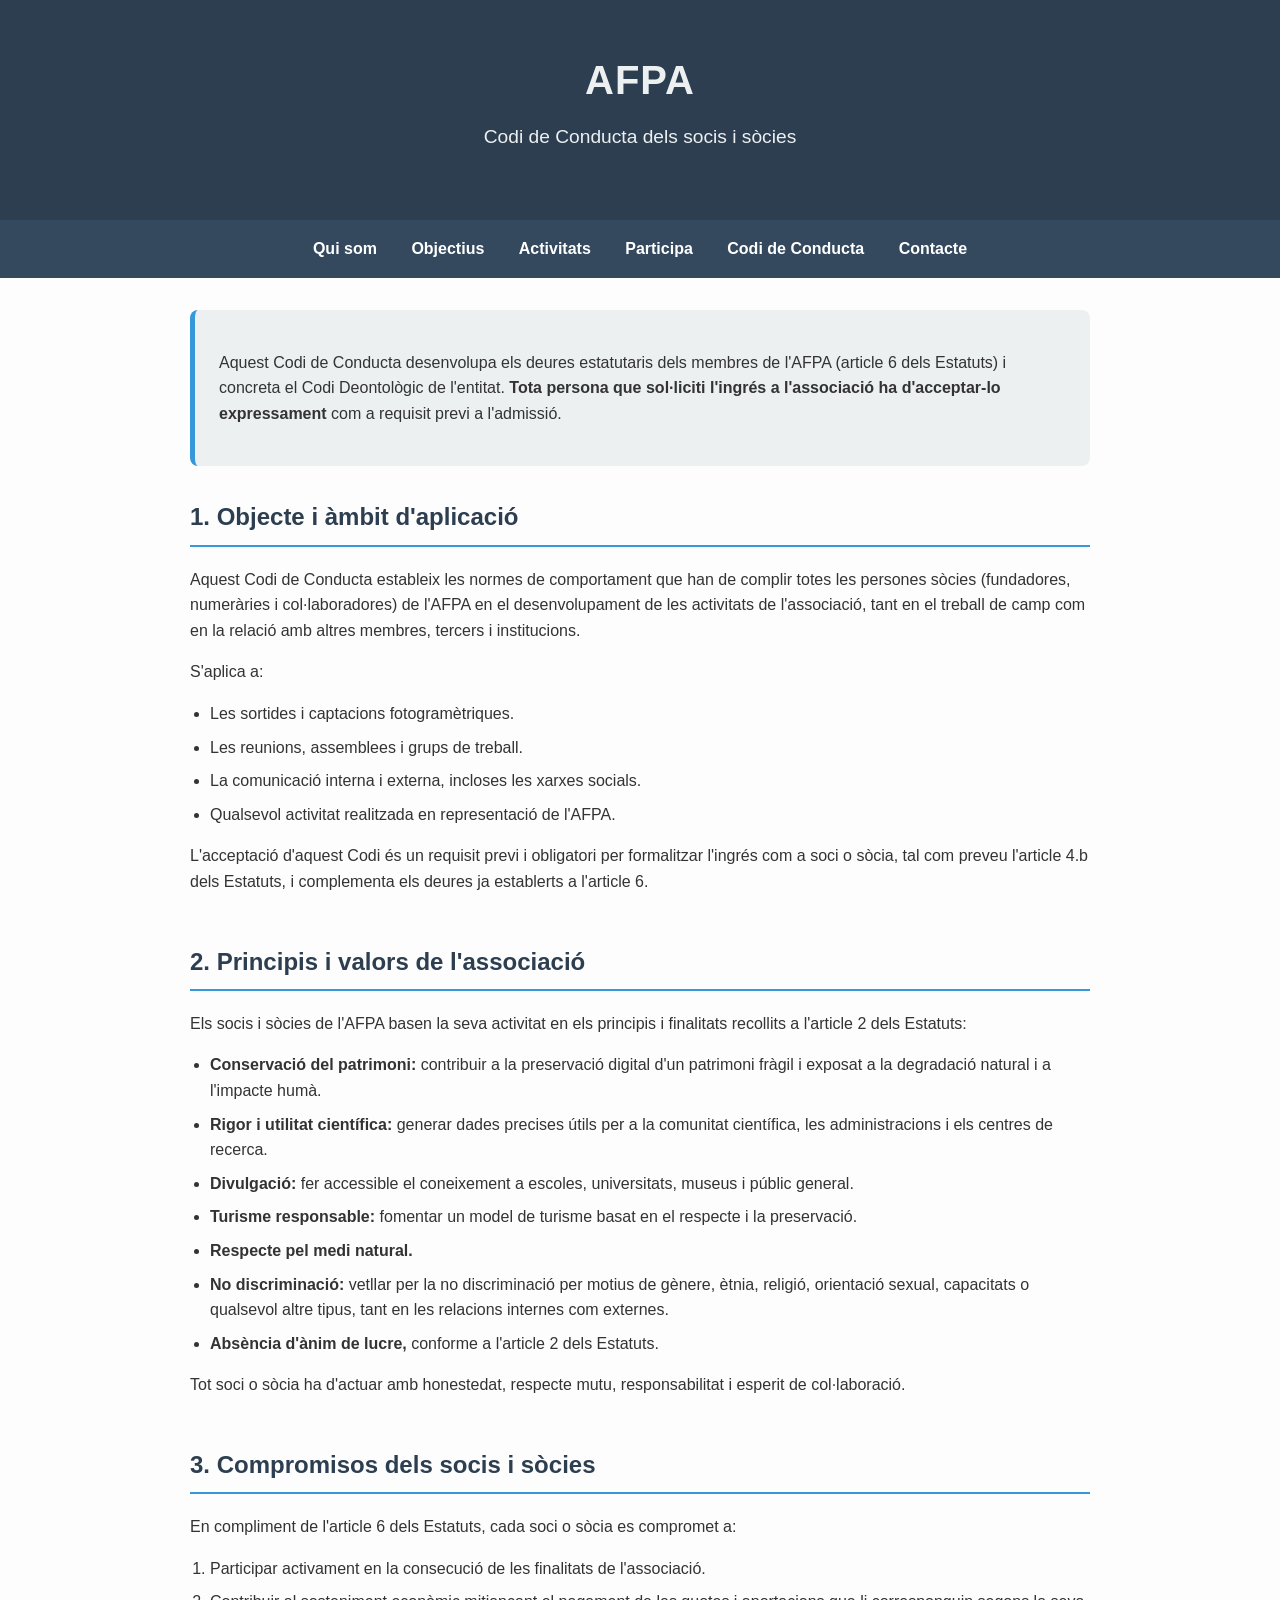
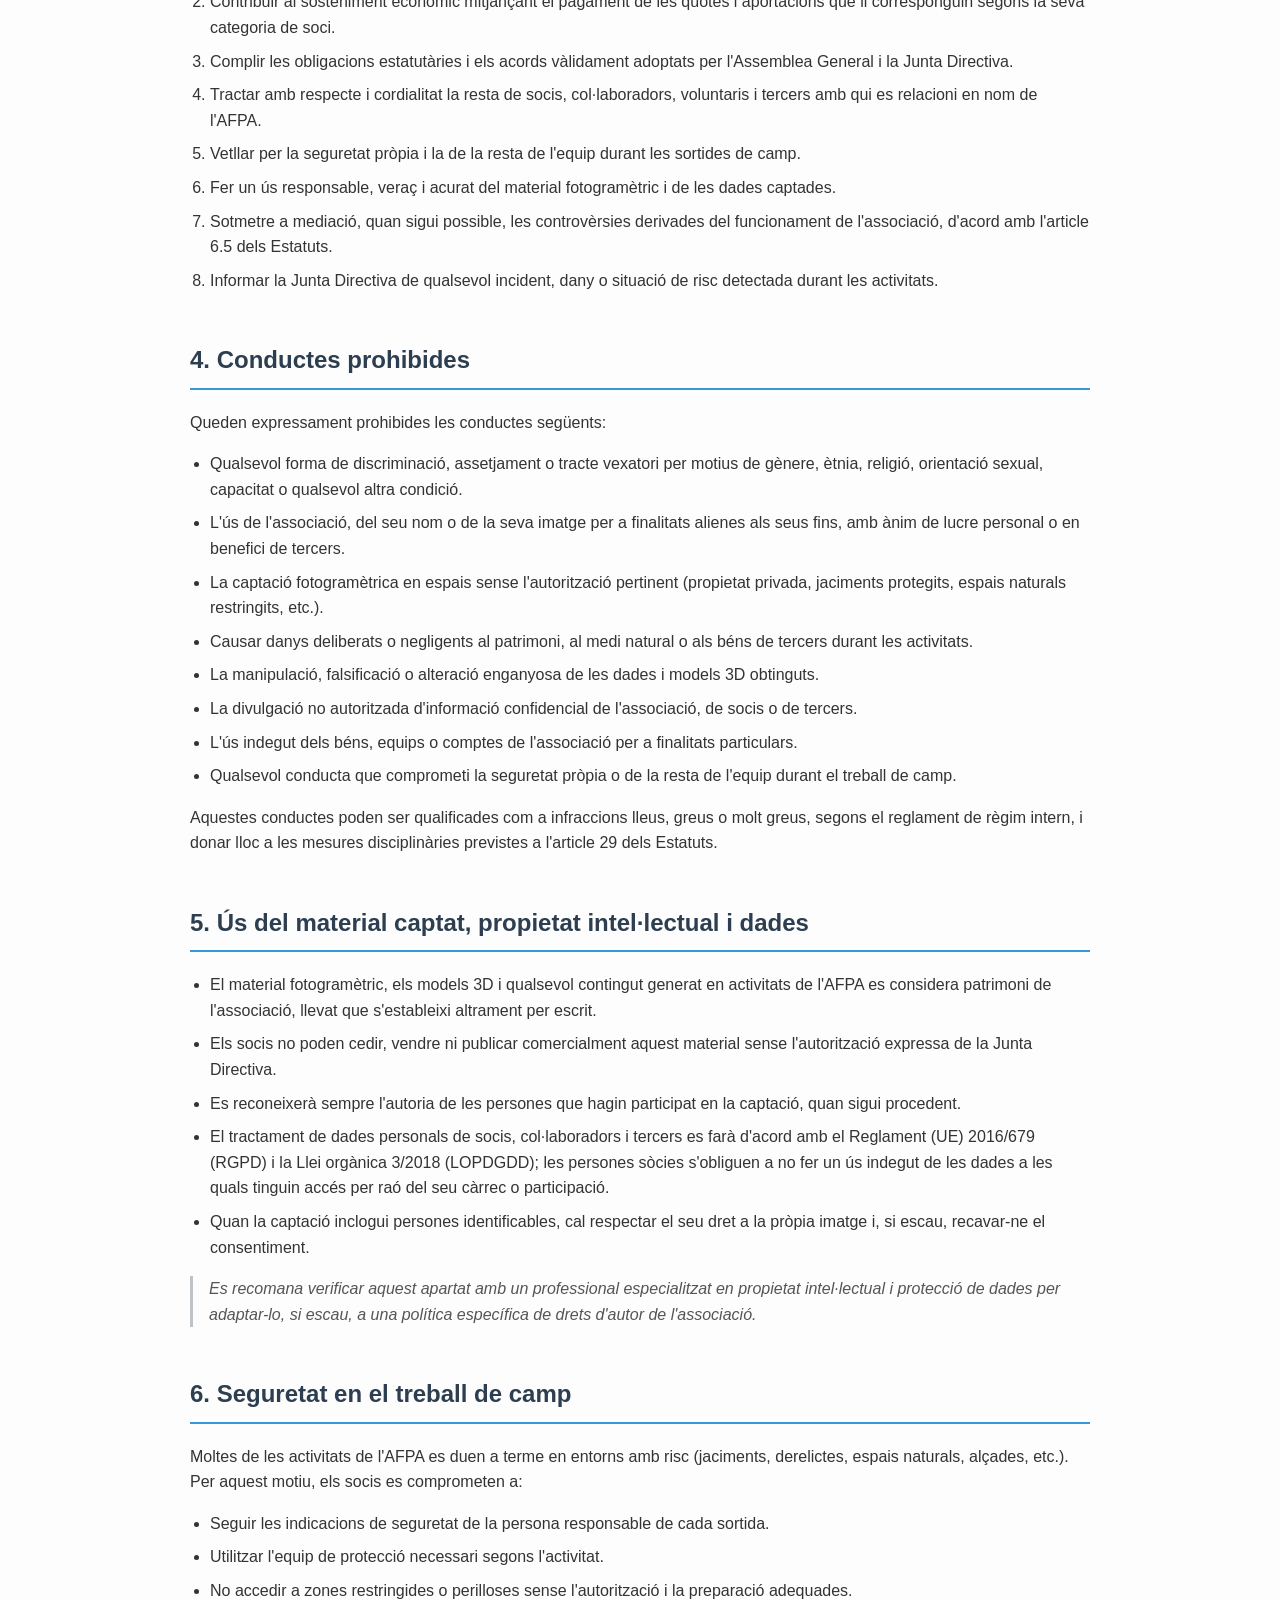
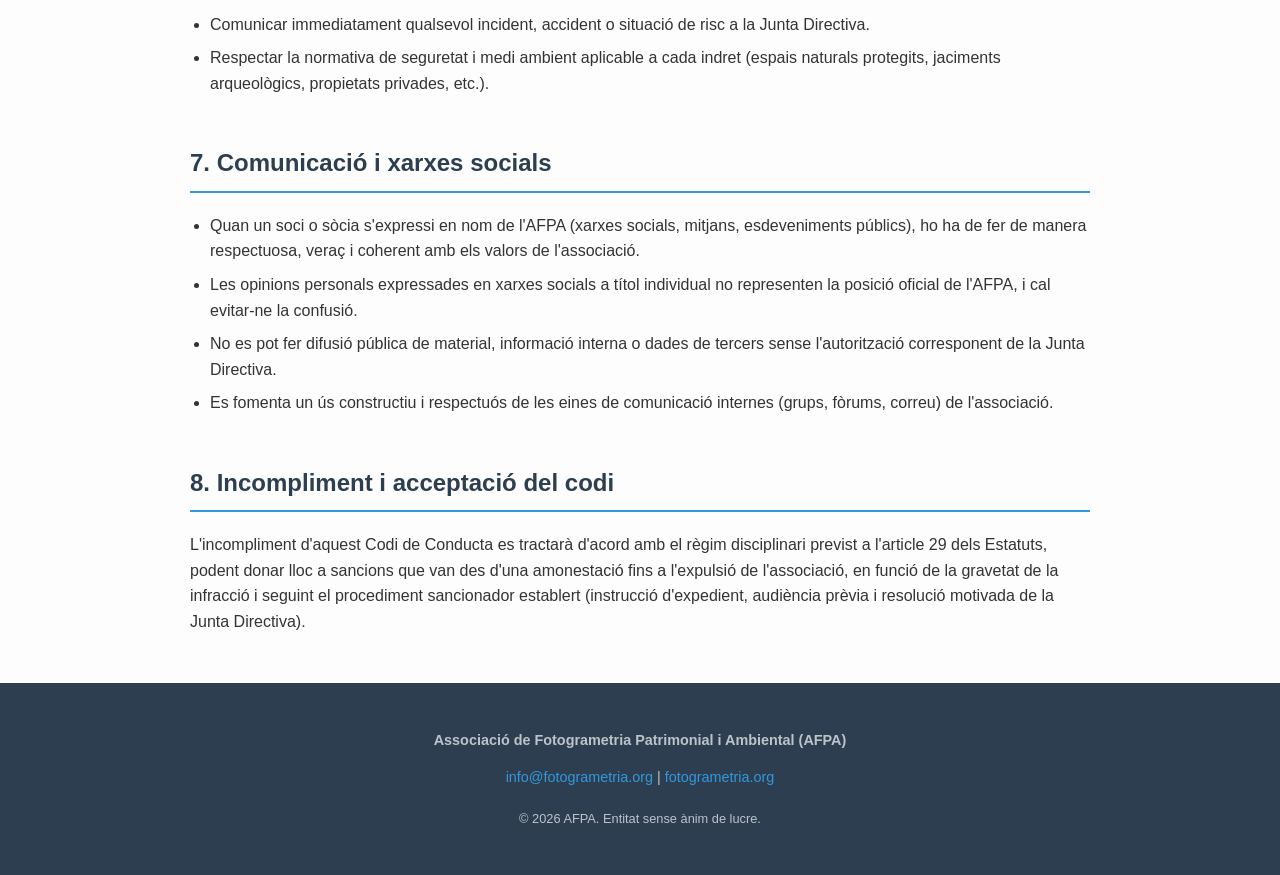
==== codi-conducta.html @ 5bf6170a "Add files via upload" ====
<!DOCTYPE html>
<html lang="ca">
<head>
    <meta charset="UTF-8">
    <meta name="viewport" content="width=device-width, initial-scale=1.0">
    <meta name="description" content="Codi de Conducta dels socis i sòcies de l'Associació de Fotogrametria Patrimonial i Ambiental (AFPA).">
    <title>Codi de Conducta - AFPA</title>
    <style>
        body {
            font-family: 'Segoe UI', Tahoma, Geneva, Verdana, sans-serif;
            line-height: 1.6;
            margin: 0;
            padding: 0;
            color: #333;
            background-color: #fdfdfd;
        }
        header {
            background-color: #2c3e50;
            color: #ecf0f1;
            padding: 3rem 1rem;
            text-align: center;
        }
        header h1 {
            margin: 0;
            font-size: 2.5rem;
            letter-spacing: 1px;
        }
        header p {
            font-size: 1.2rem;
            margin-top: 10px;
            font-weight: 300;
        }
        nav {
            background-color: #34495e;
            padding: 1rem;
            text-align: center;
            position: sticky;
            top: 0;
            z-index: 100;
        }
        nav a {
            color: #fff;
            margin: 0 15px;
            text-decoration: none;
            font-weight: bold;
            transition: color 0.3s;
        }
        nav a:hover {
            color: #3498db;
        }
        main {
            max-width: 900px;
            margin: 2rem auto;
            padding: 0 1.5rem;
        }
        section {
            margin-bottom: 3rem;
        }
        h2 {
            border-bottom: 2px solid #3498db;
            padding-bottom: 0.5rem;
            color: #2c3e50;
            margin-top: 0;
        }
        h3 {
            color: #2c3e50;
        }
        ul, ol {
            padding-left: 20px;
        }
        li {
            margin-bottom: 0.5rem;
        }
        .highlight-box {
            background-color: #ecf0f1;
            padding: 1.5rem;
            border-radius: 8px;
            border-left: 5px solid #3498db;
            margin-bottom: 2rem;
        }
        .toc {
            background-color: #ecf0f1;
            padding: 1.5rem 1.5rem 1.5rem 2.5rem;
            border-radius: 8px;
            margin-bottom: 2.5rem;
        }
        .toc a {
            color: #2c3e50;
            text-decoration: none;
        }
        .toc a:hover {
            color: #3498db;
            text-decoration: underline;
        }
        .note {
            font-style: italic;
            color: #555;
            border-left: 3px solid #bdc3c7;
            padding-left: 1rem;
            margin-top: 1rem;
        }
        .acceptance-box {
            background-color: #2c3e50;
            color: #ecf0f1;
            padding: 2rem;
            border-radius: 8px;
            margin-top: 1rem;
        }
        .acceptance-box p {
            margin: 0;
        }
        .acceptance-form {
            margin-top: 1.5rem;
            display: flex;
            align-items: center;
            gap: 0.75rem;
        }
        .acceptance-form input[type="checkbox"] {
            width: 20px;
            height: 20px;
            flex-shrink: 0;
        }
        .acceptance-form label {
            font-size: 0.95rem;
        }
        footer {
            background-color: #2c3e50;
            color: #bdc3c7;
            text-align: center;
            padding: 2rem 1rem;
            margin-top: 3rem;
            font-size: 0.9rem;
        }
        .contact-info {
            font-weight: bold;
            color: #ecf0f1;
        }
    </style>
</head>
<body>

    <header>
        <h1>AFPA</h1>
        <p>Codi de Conducta dels socis i sòcies</p>
    </header>

    <nav>
        <a href="index.html#qui-som">Qui som</a>
        <a href="index.html#objectius">Objectius</a>
        <a href="index.html#activitats">Activitats</a>
        <a href="index.html#participa">Participa</a>
        <a href="#codi-conducta">Codi de Conducta</a>
        <a href="index.html#contacte">Contacte</a>
    </nav>

    <main id="codi-conducta">

        <section class="highlight-box">
            <p>Aquest Codi de Conducta desenvolupa els deures estatutaris dels membres de l'AFPA (article 6 dels Estatuts) i concreta el Codi Deontològic de l'entitat. <strong>Tota persona que sol·liciti l'ingrés a l'associació ha d'acceptar-lo expressament</strong> com a requisit previ a l'admissió.</p>
        </section>

        <section id="objecte">
            <h2>1. Objecte i àmbit d'aplicació</h2>
            <p>Aquest Codi de Conducta estableix les normes de comportament que han de complir totes les persones sòcies (fundadores, numeràries i col·laboradores) de l'AFPA en el desenvolupament de les activitats de l'associació, tant en el treball de camp com en la relació amb altres membres, tercers i institucions.</p>
            <p>S'aplica a:</p>
            <ul>
                <li>Les sortides i captacions fotogramètriques.</li>
                <li>Les reunions, assemblees i grups de treball.</li>
                <li>La comunicació interna i externa, incloses les xarxes socials.</li>
                <li>Qualsevol activitat realitzada en representació de l'AFPA.</li>
            </ul>
            <p>L'acceptació d'aquest Codi és un requisit previ i obligatori per formalitzar l'ingrés com a soci o sòcia, tal com preveu l'article 4.b dels Estatuts, i complementa els deures ja establerts a l'article 6.</p>
        </section>

        <section id="principis">
            <h2>2. Principis i valors de l'associació</h2>
            <p>Els socis i sòcies de l'AFPA basen la seva activitat en els principis i finalitats recollits a l'article 2 dels Estatuts:</p>
            <ul>
                <li><strong>Conservació del patrimoni:</strong> contribuir a la preservació digital d'un patrimoni fràgil i exposat a la degradació natural i a l'impacte humà.</li>
                <li><strong>Rigor i utilitat científica:</strong> generar dades precises útils per a la comunitat científica, les administracions i els centres de recerca.</li>
                <li><strong>Divulgació:</strong> fer accessible el coneixement a escoles, universitats, museus i públic general.</li>
                <li><strong>Turisme responsable:</strong> fomentar un model de turisme basat en el respecte i la preservació.</li>
                <li><strong>Respecte pel medi natural.</strong></li>
                <li><strong>No discriminació:</strong> vetllar per la no discriminació per motius de gènere, ètnia, religió, orientació sexual, capacitats o qualsevol altre tipus, tant en les relacions internes com externes.</li>
                <li><strong>Absència d'ànim de lucre,</strong> conforme a l'article 2 dels Estatuts.</li>
            </ul>
            <p>Tot soci o sòcia ha d'actuar amb honestedat, respecte mutu, responsabilitat i esperit de col·laboració.</p>
        </section>

        <section id="compromisos">
            <h2>3. Compromisos dels socis i sòcies</h2>
            <p>En compliment de l'article 6 dels Estatuts, cada soci o sòcia es compromet a:</p>
            <ol>
                <li>Participar activament en la consecució de les finalitats de l'associació.</li>
                <li>Contribuir al sosteniment econòmic mitjançant el pagament de les quotes i aportacions que li corresponguin segons la seva categoria de soci.</li>
                <li>Complir les obligacions estatutàries i els acords vàlidament adoptats per l'Assemblea General i la Junta Directiva.</li>
                <li>Tractar amb respecte i cordialitat la resta de socis, col·laboradors, voluntaris i tercers amb qui es relacioni en nom de l'AFPA.</li>
                <li>Vetllar per la seguretat pròpia i la de la resta de l'equip durant les sortides de camp.</li>
                <li>Fer un ús responsable, veraç i acurat del material fotogramètric i de les dades captades.</li>
                <li>Sotmetre a mediació, quan sigui possible, les controvèrsies derivades del funcionament de l'associació, d'acord amb l'article 6.5 dels Estatuts.</li>
                <li>Informar la Junta Directiva de qualsevol incident, dany o situació de risc detectada durant les activitats.</li>
            </ol>
        </section>

        <section id="prohibides">
            <h2>4. Conductes prohibides</h2>
            <p>Queden expressament prohibides les conductes següents:</p>
            <ul>
                <li>Qualsevol forma de discriminació, assetjament o tracte vexatori per motius de gènere, ètnia, religió, orientació sexual, capacitat o qualsevol altra condició.</li>
                <li>L'ús de l'associació, del seu nom o de la seva imatge per a finalitats alienes als seus fins, amb ànim de lucre personal o en benefici de tercers.</li>
                <li>La captació fotogramètrica en espais sense l'autorització pertinent (propietat privada, jaciments protegits, espais naturals restringits, etc.).</li>
                <li>Causar danys deliberats o negligents al patrimoni, al medi natural o als béns de tercers durant les activitats.</li>
                <li>La manipulació, falsificació o alteració enganyosa de les dades i models 3D obtinguts.</li>
                <li>La divulgació no autoritzada d'informació confidencial de l'associació, de socis o de tercers.</li>
                <li>L'ús indegut dels béns, equips o comptes de l'associació per a finalitats particulars.</li>
                <li>Qualsevol conducta que comprometi la seguretat pròpia o de la resta de l'equip durant el treball de camp.</li>
            </ul>
            <p>Aquestes conductes poden ser qualificades com a infraccions lleus, greus o molt greus, segons el reglament de règim intern, i donar lloc a les mesures disciplinàries previstes a l'article 29 dels Estatuts.</p>
        </section>

        <section id="material">
            <h2>5. Ús del material captat, propietat intel·lectual i dades</h2>
            <ul>
                <li>El material fotogramètric, els models 3D i qualsevol contingut generat en activitats de l'AFPA es considera patrimoni de l'associació, llevat que s'estableixi altrament per escrit.</li>
                <li>Els socis no poden cedir, vendre ni publicar comercialment aquest material sense l'autorització expressa de la Junta Directiva.</li>
                <li>Es reconeixerà sempre l'autoria de les persones que hagin participat en la captació, quan sigui procedent.</li>
                <li>El tractament de dades personals de socis, col·laboradors i tercers es farà d'acord amb el Reglament (UE) 2016/679 (RGPD) i la Llei orgànica 3/2018 (LOPDGDD); les persones sòcies s'obliguen a no fer un ús indegut de les dades a les quals tinguin accés per raó del seu càrrec o participació.</li>
                <li>Quan la captació inclogui persones identificables, cal respectar el seu dret a la pròpia imatge i, si escau, recavar-ne el consentiment.</li>
            </ul>
            <p class="note">Es recomana verificar aquest apartat amb un professional especialitzat en propietat intel·lectual i protecció de dades per adaptar-lo, si escau, a una política específica de drets d'autor de l'associació.</p>
        </section>

        <section id="seguretat">
            <h2>6. Seguretat en el treball de camp</h2>
            <p>Moltes de les activitats de l'AFPA es duen a terme en entorns amb risc (jaciments, derelictes, espais naturals, alçades, etc.). Per aquest motiu, els socis es comprometen a:</p>
            <ul>
                <li>Seguir les indicacions de seguretat de la persona responsable de cada sortida.</li>
                <li>Utilitzar l'equip de protecció necessari segons l'activitat.</li>
                <li>No accedir a zones restringides o perilloses sense l'autorització i la preparació adequades.</li>
                <li>Comunicar immediatament qualsevol incident, accident o situació de risc a la Junta Directiva.</li>
                <li>Respectar la normativa de seguretat i medi ambient aplicable a cada indret (espais naturals protegits, jaciments arqueològics, propietats privades, etc.).</li>
            </ul>
        </section>

        <section id="comunicacio">
            <h2>7. Comunicació i xarxes socials</h2>
            <ul>
                <li>Quan un soci o sòcia s'expressi en nom de l'AFPA (xarxes socials, mitjans, esdeveniments públics), ho ha de fer de manera respectuosa, veraç i coherent amb els valors de l'associació.</li>
                <li>Les opinions personals expressades en xarxes socials a títol individual no representen la posició oficial de l'AFPA, i cal evitar-ne la confusió.</li>
                <li>No es pot fer difusió pública de material, informació interna o dades de tercers sense l'autorització corresponent de la Junta Directiva.</li>
                <li>Es fomenta un ús constructiu i respectuós de les eines de comunicació internes (grups, fòrums, correu) de l'associació.</li>
            </ul>
        </section>

        <section id="incompliment">
            <h2>8. Incompliment i acceptació del codi</h2>
            <p>L'incompliment d'aquest Codi de Conducta es tractarà d'acord amb el règim disciplinari previst a l'article 29 dels Estatuts, podent donar lloc a sancions que van des d'una amonestació fins a l'expulsió de l'associació, en funció de la gravetat de la infracció i seguint el procediment sancionador establert (instrucció d'expedient, audiència prèvia i resolució motivada de la Junta Directiva).</p>
        </section>

    </main>

    <footer id="contacte">
        <p><strong>Associació de Fotogrametria Patrimonial i Ambiental (AFPA)</strong></p>
        <p><a href="mailto:info@fotogrametria.org" style="color: #3498db; text-decoration: none;">info@fotogrametria.org</a> | <a href="http://fotogrametria.org" style="color: #3498db; text-decoration: none;">fotogrametria.org</a></p>
        <p style="margin-top: 20px; font-size: 0.8rem;">&copy; 2026 AFPA. Entitat sense ànim de lucre.</p>
    </footer>

</body>
</html>
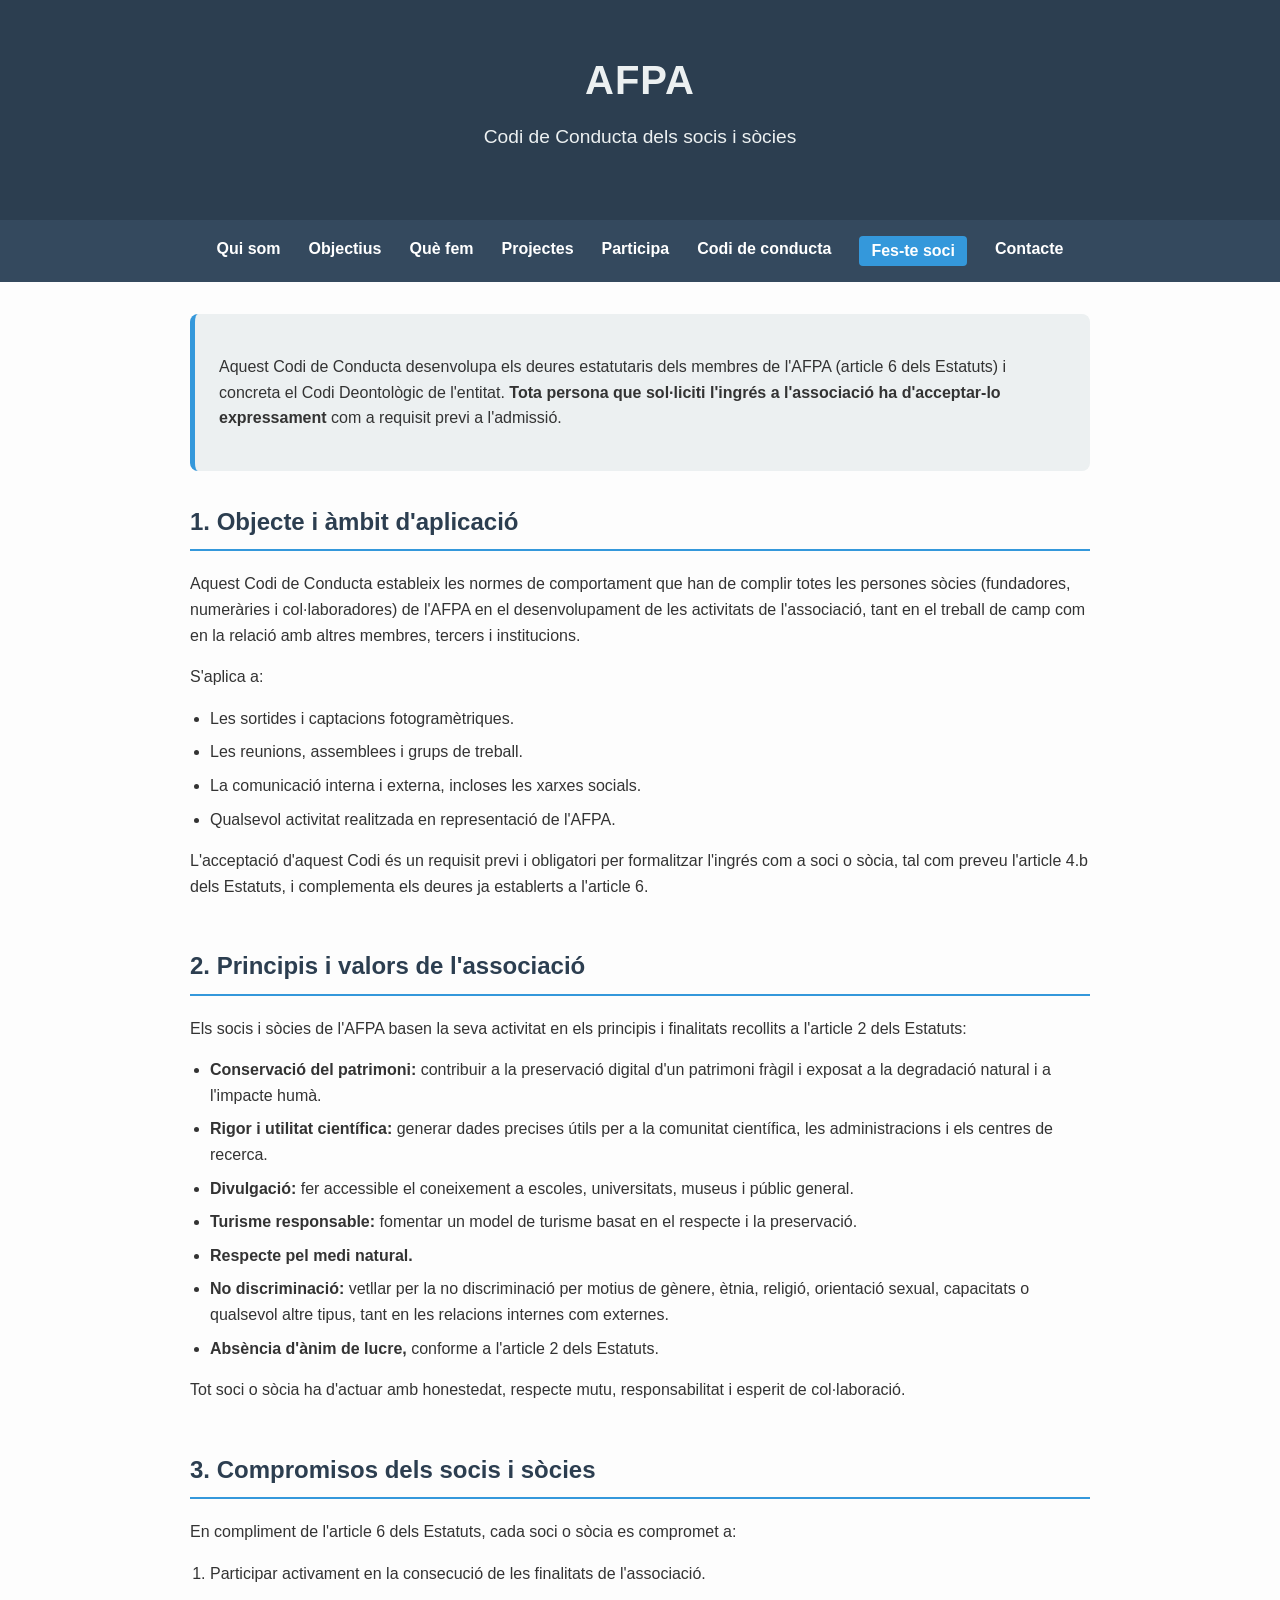
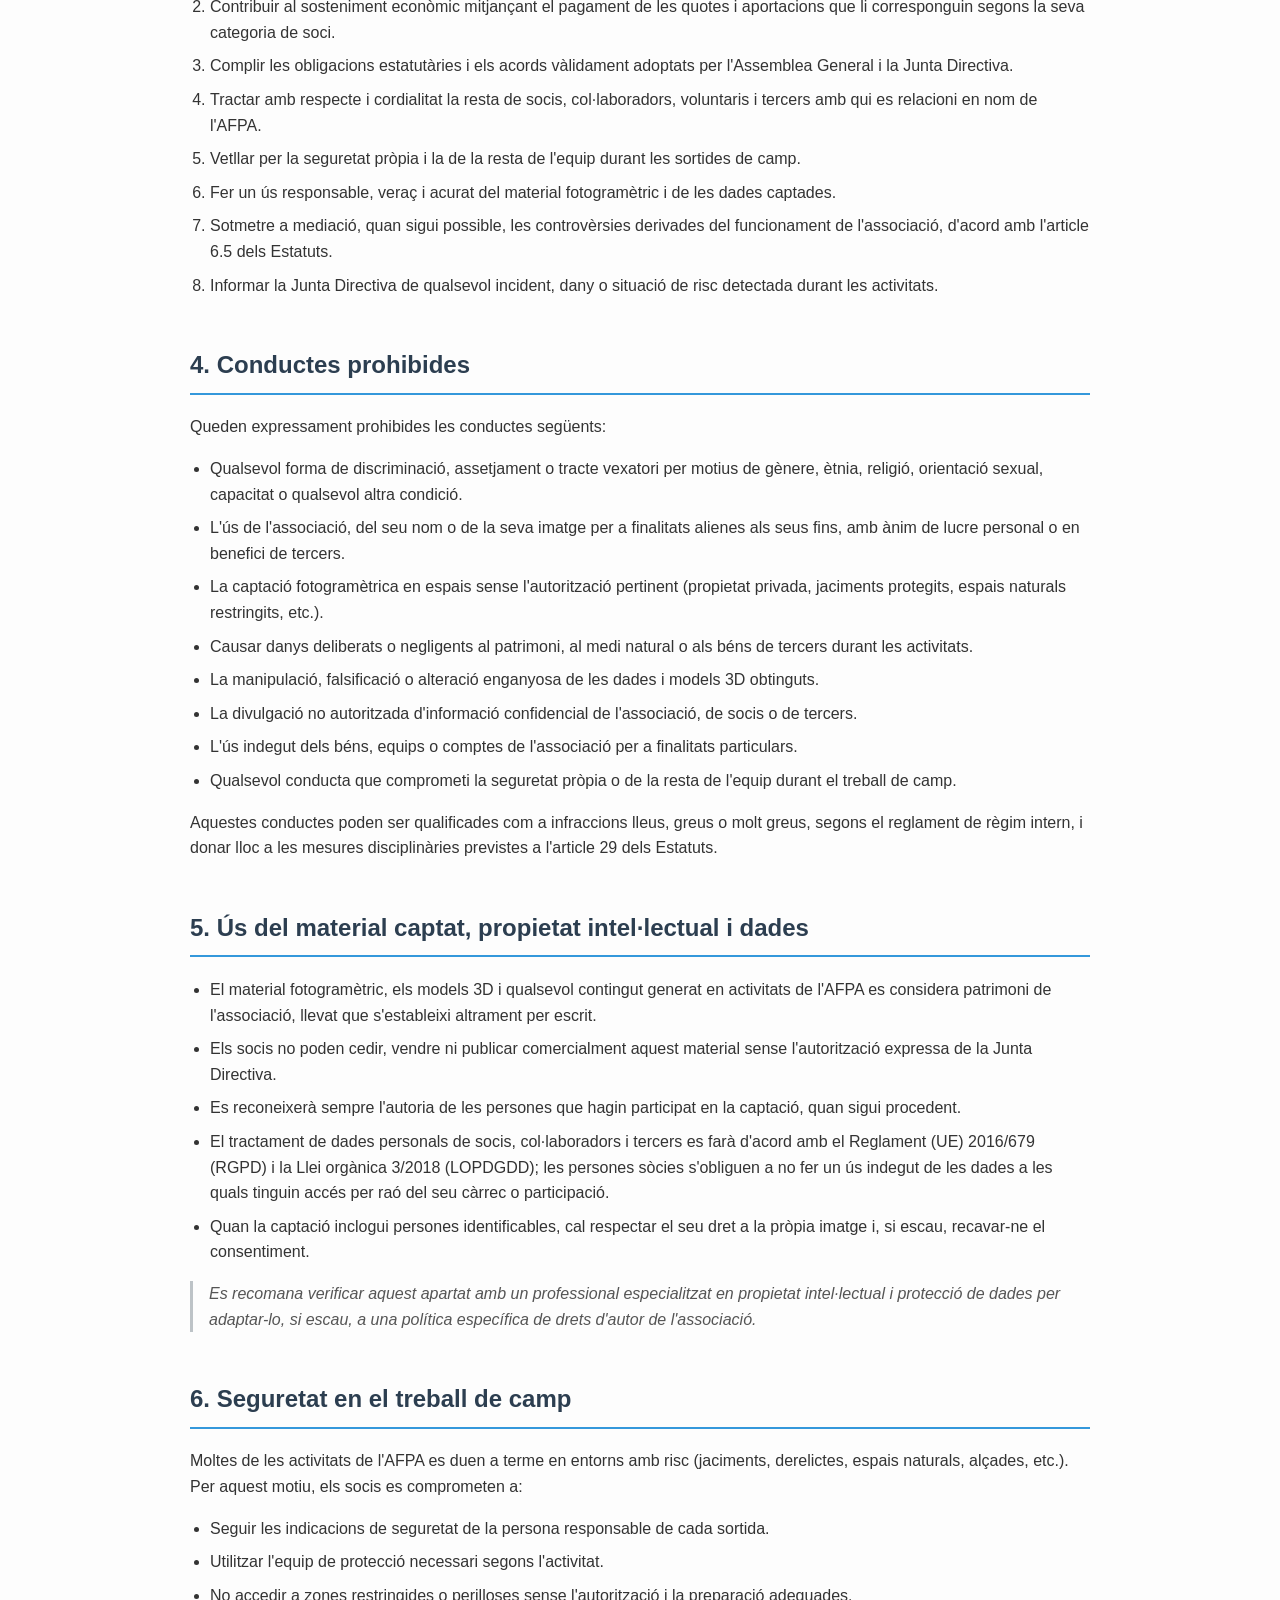
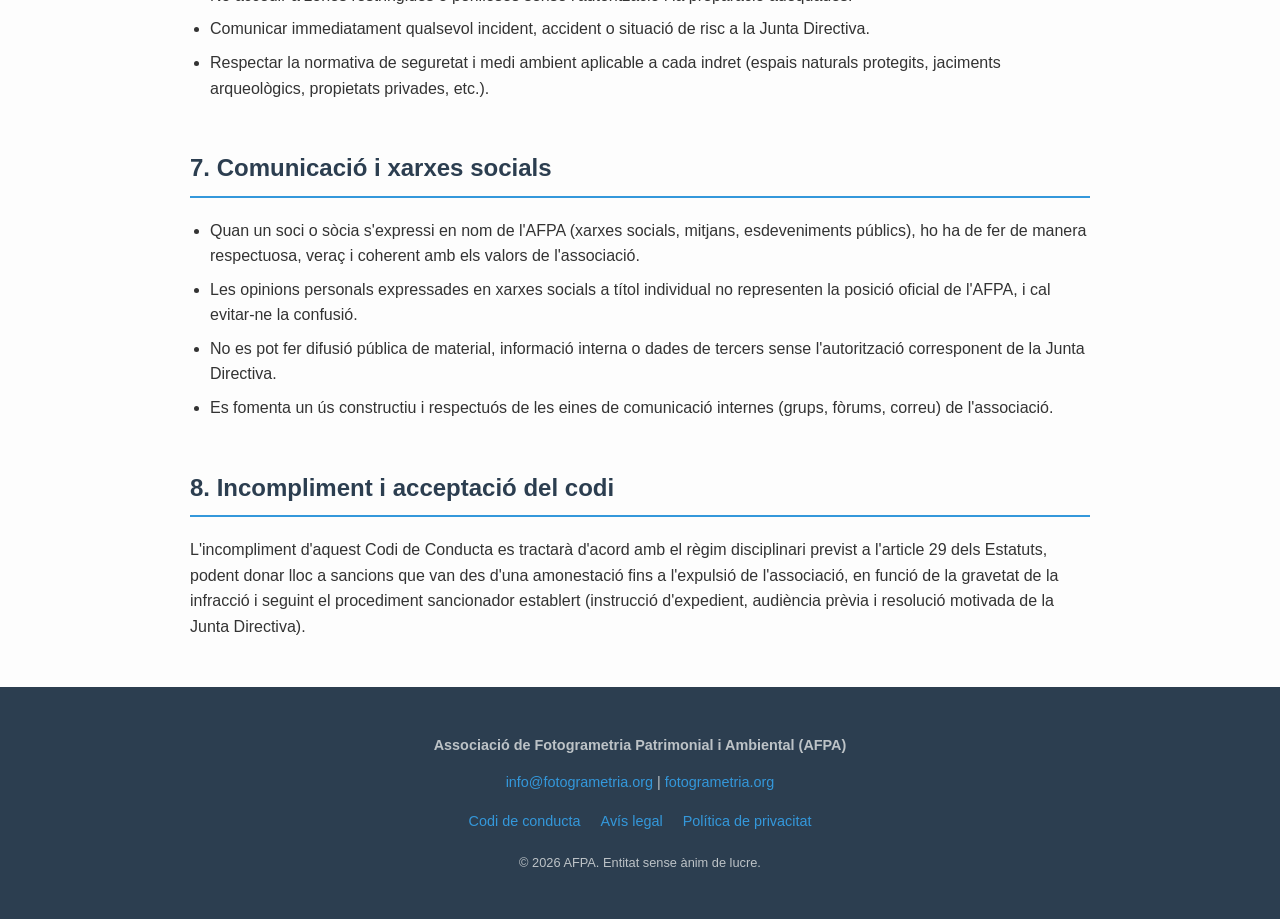
==== commit a328e4b1: "Actualització pàgina web." ====
--- a/codi-conducta.html
+++ b/codi-conducta.html
@@ -3,139 +3,19 @@
 <head>
     <meta charset="UTF-8">
     <meta name="viewport" content="width=device-width, initial-scale=1.0">
+    <title>Codi de Conducta - AFPA</title>
     <meta name="description" content="Codi de Conducta dels socis i sòcies de l'Associació de Fotogrametria Patrimonial i Ambiental (AFPA).">
-    <title>Codi de Conducta - AFPA</title>
-    <style>
-        body {
-            font-family: 'Segoe UI', Tahoma, Geneva, Verdana, sans-serif;
-            line-height: 1.6;
-            margin: 0;
-            padding: 0;
-            color: #333;
-            background-color: #fdfdfd;
-        }
-        header {
-            background-color: #2c3e50;
-            color: #ecf0f1;
-            padding: 3rem 1rem;
-            text-align: center;
-        }
-        header h1 {
-            margin: 0;
-            font-size: 2.5rem;
-            letter-spacing: 1px;
-        }
-        header p {
-            font-size: 1.2rem;
-            margin-top: 10px;
-            font-weight: 300;
-        }
-        nav {
-            background-color: #34495e;
-            padding: 1rem;
-            text-align: center;
-            position: sticky;
-            top: 0;
-            z-index: 100;
-        }
-        nav a {
-            color: #fff;
-            margin: 0 15px;
-            text-decoration: none;
-            font-weight: bold;
-            transition: color 0.3s;
-        }
-        nav a:hover {
-            color: #3498db;
-        }
-        main {
-            max-width: 900px;
-            margin: 2rem auto;
-            padding: 0 1.5rem;
-        }
-        section {
-            margin-bottom: 3rem;
-        }
-        h2 {
-            border-bottom: 2px solid #3498db;
-            padding-bottom: 0.5rem;
-            color: #2c3e50;
-            margin-top: 0;
-        }
-        h3 {
-            color: #2c3e50;
-        }
-        ul, ol {
-            padding-left: 20px;
-        }
-        li {
-            margin-bottom: 0.5rem;
-        }
-        .highlight-box {
-            background-color: #ecf0f1;
-            padding: 1.5rem;
-            border-radius: 8px;
-            border-left: 5px solid #3498db;
-            margin-bottom: 2rem;
-        }
-        .toc {
-            background-color: #ecf0f1;
-            padding: 1.5rem 1.5rem 1.5rem 2.5rem;
-            border-radius: 8px;
-            margin-bottom: 2.5rem;
-        }
-        .toc a {
-            color: #2c3e50;
-            text-decoration: none;
-        }
-        .toc a:hover {
-            color: #3498db;
-            text-decoration: underline;
-        }
-        .note {
-            font-style: italic;
-            color: #555;
-            border-left: 3px solid #bdc3c7;
-            padding-left: 1rem;
-            margin-top: 1rem;
-        }
-        .acceptance-box {
-            background-color: #2c3e50;
-            color: #ecf0f1;
-            padding: 2rem;
-            border-radius: 8px;
-            margin-top: 1rem;
-        }
-        .acceptance-box p {
-            margin: 0;
-        }
-        .acceptance-form {
-            margin-top: 1.5rem;
-            display: flex;
-            align-items: center;
-            gap: 0.75rem;
-        }
-        .acceptance-form input[type="checkbox"] {
-            width: 20px;
-            height: 20px;
-            flex-shrink: 0;
-        }
-        .acceptance-form label {
-            font-size: 0.95rem;
-        }
-        footer {
-            background-color: #2c3e50;
-            color: #bdc3c7;
-            text-align: center;
-            padding: 2rem 1rem;
-            margin-top: 3rem;
-            font-size: 0.9rem;
-        }
-        .contact-info {
-            font-weight: bold;
-            color: #ecf0f1;
-        }
-    </style>
+    <link rel="canonical" href="https://fotogrametria.org/codi-conducta.html">
+    <link rel="icon" href="favicon.svg" type="image/svg+xml">
+    <meta property="og:type" content="website">
+    <meta property="og:site_name" content="AFPA">
+    <meta property="og:title" content="Codi de Conducta - AFPA">
+    <meta property="og:description" content="Codi de Conducta dels socis i sòcies de l'Associació de Fotogrametria Patrimonial i Ambiental (AFPA).">
+    <meta property="og:url" content="https://fotogrametria.org/codi-conducta.html">
+    <meta property="og:image" content="https://fotogrametria.org/images/thalassa.jpg">
+    <meta property="og:locale" content="ca_ES">
+    <meta name="twitter:card" content="summary_large_image">
+    <link rel="stylesheet" href="style.css">
 </head>
 <body>
 
@@ -144,13 +24,15 @@
         <p>Codi de Conducta dels socis i sòcies</p>
     </header>
 
-    <nav>
+    <nav aria-label="Navegació principal">
         <a href="index.html#qui-som">Qui som</a>
         <a href="index.html#objectius">Objectius</a>
-        <a href="index.html#activitats">Activitats</a>
+        <a href="index.html#activitats">Què fem</a>
+        <a href="index.html#projectes">Projectes</a>
         <a href="index.html#participa">Participa</a>
-        <a href="#codi-conducta">Codi de Conducta</a>
-        <a href="index.html#contacte">Contacte</a>
+        <a href="codi-conducta.html">Codi de conducta</a>
+        <a href="alta-soci.html" class="nav-cta">Fes-te soci</a>
+        <a href="#contacte">Contacte</a>
     </nav>
 
     <main id="codi-conducta">
@@ -261,8 +143,13 @@
 
     <footer id="contacte">
         <p><strong>Associació de Fotogrametria Patrimonial i Ambiental (AFPA)</strong></p>
-        <p><a href="mailto:info@fotogrametria.org" style="color: #3498db; text-decoration: none;">info@fotogrametria.org</a> | <a href="http://fotogrametria.org" style="color: #3498db; text-decoration: none;">fotogrametria.org</a></p>
-        <p style="margin-top: 20px; font-size: 0.8rem;">&copy; 2026 AFPA. Entitat sense ànim de lucre.</p>
+        <p><a href="mailto:info@fotogrametria.org">info@fotogrametria.org</a> | <a href="https://fotogrametria.org">fotogrametria.org</a></p>
+        <p class="footer-links">
+            <a href="codi-conducta.html">Codi de conducta</a>
+            <a href="avis-legal.html">Avís legal</a>
+            <a href="privacitat.html">Política de privacitat</a>
+        </p>
+        <p class="footer-small">&copy; 2026 AFPA. Entitat sense ànim de lucre.</p>
     </footer>
 
 </body>
--- a/style.css
+++ b/style.css
@@ -0,0 +1,312 @@
+body {
+    font-family: 'Segoe UI', Tahoma, Geneva, Verdana, sans-serif;
+    line-height: 1.6;
+    margin: 0;
+    padding: 0;
+    color: #333;
+    background-color: #fdfdfd;
+}
+header {
+    background-color: #2c3e50;
+    color: #ecf0f1;
+    padding: 3rem 1rem;
+    text-align: center;
+}
+header h1 {
+    margin: 0;
+    font-size: 2.5rem;
+    letter-spacing: 1px;
+}
+header p {
+    font-size: 1.2rem;
+    margin-top: 10px;
+    font-weight: 300;
+}
+nav {
+    background-color: #34495e;
+    padding: 1rem;
+    position: sticky;
+    top: 0;
+    z-index: 100;
+    display: flex;
+    flex-wrap: wrap;
+    justify-content: center;
+    gap: 0.5rem 1.75rem;
+}
+nav a {
+    color: #fff;
+    text-decoration: none;
+    font-weight: bold;
+    transition: color 0.3s;
+}
+nav a:hover {
+    color: #3498db;
+}
+main {
+    max-width: 900px;
+    margin: 2rem auto;
+    padding: 0 1.5rem;
+}
+section {
+    margin-bottom: 3rem;
+}
+h2 {
+    border-bottom: 2px solid #3498db;
+    padding-bottom: 0.5rem;
+    color: #2c3e50;
+    margin-top: 0;
+}
+h3 {
+    color: #2c3e50;
+}
+ul, ol {
+    padding-left: 20px;
+}
+li {
+    margin-bottom: 0.5rem;
+}
+.highlight-box {
+    background-color: #ecf0f1;
+    padding: 1.5rem;
+    border-radius: 8px;
+    border-left: 5px solid #3498db;
+    margin-bottom: 2rem;
+}
+.toc {
+    background-color: #ecf0f1;
+    padding: 1.5rem 1.5rem 1.5rem 2.5rem;
+    border-radius: 8px;
+    margin-bottom: 2.5rem;
+}
+.toc a {
+    color: #2c3e50;
+    text-decoration: none;
+}
+.toc a:hover {
+    color: #3498db;
+    text-decoration: underline;
+}
+.note {
+    font-style: italic;
+    color: #555;
+    border-left: 3px solid #bdc3c7;
+    padding-left: 1rem;
+    margin-top: 1rem;
+}
+.acceptance-box {
+    background-color: #2c3e50;
+    color: #ecf0f1;
+    padding: 2rem;
+    border-radius: 8px;
+    margin-top: 1rem;
+}
+.acceptance-box p {
+    margin: 0;
+}
+.acceptance-form {
+    margin-top: 1.5rem;
+    display: flex;
+    align-items: center;
+    gap: 0.75rem;
+}
+.acceptance-form input[type="checkbox"] {
+    width: 20px;
+    height: 20px;
+    flex-shrink: 0;
+}
+.acceptance-form label {
+    font-size: 0.95rem;
+}
+footer {
+    background-color: #2c3e50;
+    color: #bdc3c7;
+    text-align: center;
+    padding: 2rem 1rem;
+    margin-top: 3rem;
+    font-size: 0.9rem;
+}
+.contact-info {
+    font-weight: bold;
+    color: #ecf0f1;
+}
+    
+
+a {
+    color: #2980b9;
+}
+nav a:focus-visible,
+a:focus-visible {
+    outline: 2px solid #3498db;
+    outline-offset: 2px;
+}
+footer a {
+    color: #3498db;
+    text-decoration: none;
+}
+footer a:hover {
+    text-decoration: underline;
+}
+.footer-links {
+    margin-top: 1rem;
+}
+.footer-links a {
+    margin: 0 0.5rem;
+}
+.footer-small {
+    margin-top: 20px;
+    font-size: 0.8rem;
+}
+
+/* Projects */
+.project-card {
+    display: grid;
+    grid-template-columns: 280px 1fr;
+    gap: 1.5rem;
+    background: #fff;
+    border: 1px solid #dfe4e8;
+    border-radius: 8px;
+    overflow: hidden;
+}
+.project-card img {
+    width: 100%;
+    height: 100%;
+    object-fit: cover;
+    display: block;
+}
+.project-card-body {
+    padding: 1.25rem 1.5rem 1.5rem 0;
+}
+.project-card-body h3 {
+    margin-top: 0;
+}
+.project-figures {
+    display: flex;
+    flex-wrap: wrap;
+    gap: 1.5rem;
+    margin: 1rem 0;
+    padding: 0;
+    list-style: none;
+}
+.project-figures li {
+    margin: 0;
+}
+.project-figures strong {
+    display: block;
+    font-size: 1.6rem;
+    color: #3498db;
+    line-height: 1.1;
+}
+.button {
+    display: inline-block;
+    background: #3498db;
+    color: #fff;
+    padding: 0.6rem 1.2rem;
+    border-radius: 4px;
+    text-decoration: none;
+    font-weight: bold;
+    margin: 0.25rem 0.5rem 0.25rem 0;
+}
+.button:hover {
+    background: #2980b9;
+}
+.button-secondary {
+    background: transparent;
+    color: #2c3e50;
+    border: 1px solid #2c3e50;
+}
+.button-secondary:hover {
+    background: #2c3e50;
+    color: #fff;
+}
+.pending {
+    background: #fff3cd;
+    padding: 0 0.25rem;
+}
+
+nav a.nav-cta {
+    background: #3498db;
+    padding: 0.15rem 0.75rem;
+    border-radius: 4px;
+}
+nav a.nav-cta:hover {
+    background: #2980b9;
+    color: #fff;
+}
+
+/* Membership page */
+.benefits li {
+    margin-bottom: 0.75rem;
+}
+.fee-card {
+    display: inline-block;
+    background: #fff;
+    border: 1px solid #dfe4e8;
+    border-top: 4px solid #3498db;
+    border-radius: 8px;
+    padding: 1.25rem 2rem;
+    text-align: center;
+}
+.fee-amount {
+    display: block;
+    font-size: 2.6rem;
+    font-weight: bold;
+    color: #2c3e50;
+    line-height: 1.1;
+}
+.fee-period {
+    color: #7f8c8d;
+}
+.fee-card p {
+    margin: 0.75rem 0 0;
+}
+.steps {
+    counter-reset: step;
+    list-style: none;
+    padding: 0;
+}
+.steps li {
+    counter-increment: step;
+    position: relative;
+    padding: 0 0 1.25rem 3rem;
+}
+.steps li::before {
+    content: counter(step);
+    position: absolute;
+    left: 0;
+    top: 0;
+    width: 2rem;
+    height: 2rem;
+    border-radius: 50%;
+    background: #3498db;
+    color: #fff;
+    font-weight: bold;
+    display: flex;
+    align-items: center;
+    justify-content: center;
+}
+.steps li strong {
+    display: block;
+}
+
+@media (max-width: 640px) {
+    header {
+        padding: 2rem 1rem;
+    }
+    /* On phones the menu wraps to several lines: keep it in the page flow instead of stuck on top */
+    nav {
+        position: static;
+    }
+    header h1 {
+        font-size: 2rem;
+    }
+    .project-card {
+        grid-template-columns: 1fr;
+    }
+    .project-card img {
+        height: 180px;
+    }
+    .project-card-body {
+        padding: 0 1.25rem 1.25rem;
+    }
+}
+
